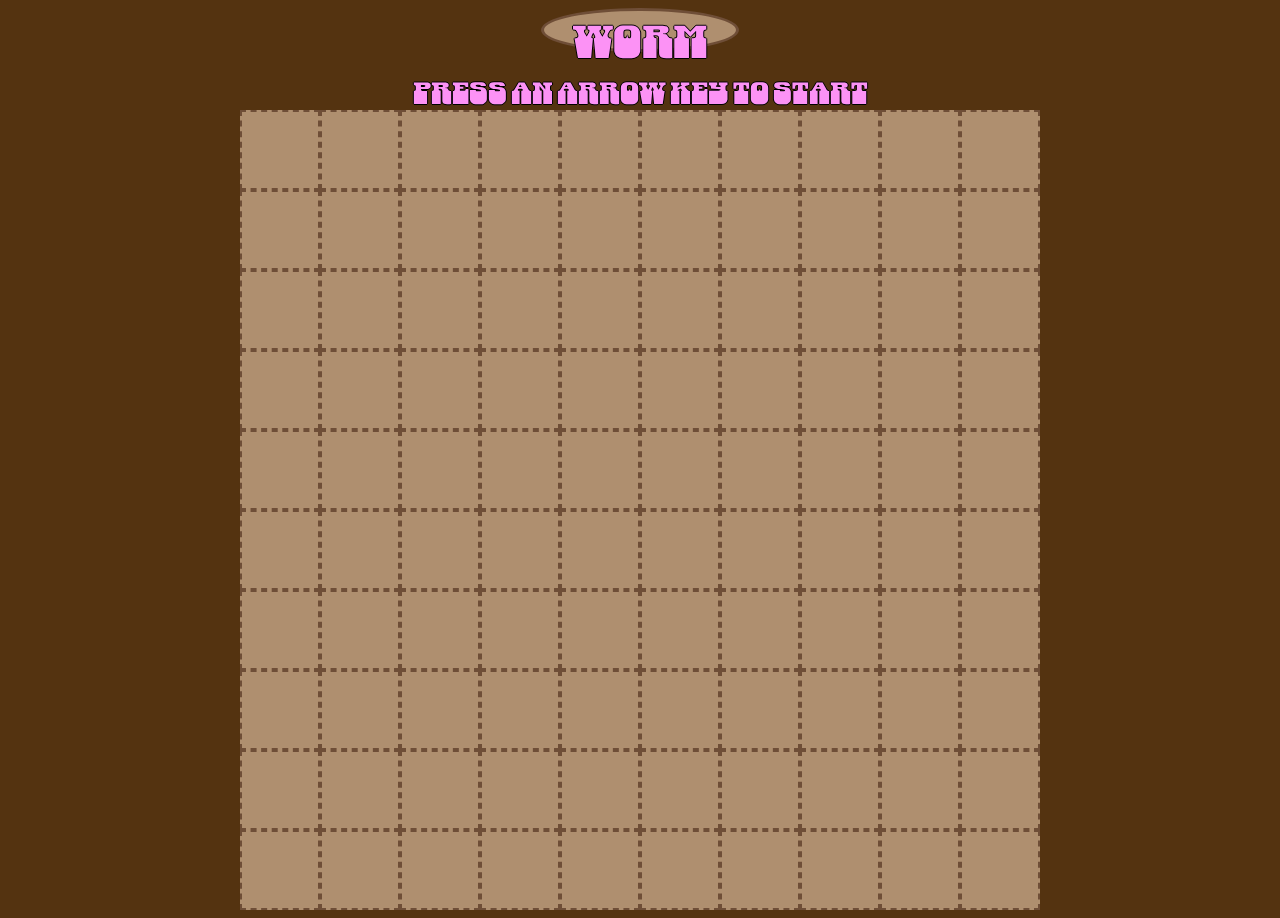
==== snake-project/index.html @ c0cc7f0d "Before 2D array" ====
<!DOCTYPE html>
<html lang="en">
  <head>
    <meta charset="UTF-8" />
    <meta name="viewport" content="width=device-width, initial-scale=1.0" />
    <title>Document</title>
    <script defer src="./app.js"></script>
    <link rel="stylesheet" href="style.css" />
    <link rel="preconnect" href="https://fonts.googleapis.com" />
    <link rel="preconnect" href="https://fonts.gstatic.com" crossorigin />
    <link
      href="https://fonts.googleapis.com/css2?family=Danfo&display=swap"
      rel="stylesheet"
    />
  </head>
  <nav>WORM</nav>
  <body>

    <div class = "message">
      Press an arrow key to start
    </div>
    
    <section class="board">
      <div class="sqr" id="0"></div>
      <div class="sqr" id="1"></div>
      <div class="sqr" id="2"></div>
      <div class="sqr" id="3"></div>
      <div class="sqr" id="4"></div>
      <div class="sqr" id="5"></div>
      <div class="sqr" id="6"></div>
      <div class="sqr" id="7"></div>
      <div class="sqr" id="8"></div>
      <div class="sqr"></div>
      <div class="sqr"></div>
      <div class="sqr"></div>
      <div class="sqr"></div>
      <div class="sqr"></div>
      <div class="sqr"></div>
      <div class="sqr"></div>
      <div class="sqr"></div>
      <div class="sqr"></div>
      <div class="sqr"></div>
      <div class="sqr"></div>
      <div class="sqr"></div>
      <div class="sqr"></div>
      <div class="sqr"></div>
      <div class="sqr"></div>
      <div class="sqr"></div>
      <div class="sqr"></div>
      <div class="sqr"></div>
      <div class="sqr"></div>
      <div class="sqr"></div>
      <div class="sqr"></div>
      <div class="sqr"></div>
      <div class="sqr"></div>
      <div class="sqr"></div>
      <div class="sqr"></div>
      <div class="sqr"></div>
      <div class="sqr"></div>
      <div class="sqr"></div>
      <div class="sqr"></div>
      <div class="sqr"></div>
      <div class="sqr"></div>
      <div class="sqr"></div>
      <div class="sqr"></div>
      <div class="sqr"></div>
      <div class="sqr"></div>
      <div class="sqr"></div>
      <div class="sqr"></div>
      <div class="sqr"></div>
      <div class="sqr"></div>
      <div class="sqr"></div>
      <div class="sqr"></div>
      <div class="sqr"></div>
      <div class="sqr"></div>
      <div class="sqr"></div>
      <div class="sqr"></div>
      <div class="sqr"></div>
      <div class="sqr"></div>
      <div class="sqr"></div>
      <div class="sqr"></div>
      <div class="sqr"></div>
      <div class="sqr"></div>
      <div class="sqr"></div>
      <div class="sqr"></div>
      <div class="sqr"></div>
      <div class="sqr"></div>
      <div class="sqr"></div>
      <div class="sqr"></div>
      <div class="sqr"></div>
      <div class="sqr"></div>
      <div class="sqr"></div>
      <div class="sqr"></div>
      <div class="sqr"></div>
      <div class="sqr"></div>
      <div class="sqr"></div>
      <div class="sqr"></div>
      <div class="sqr"></div>
      <div class="sqr"></div>
      <div class="sqr"></div>
      <div class="sqr"></div>
      <div class="sqr"></div>
      <div class="sqr"></div>
      <div class="sqr"></div>
      <div class="sqr"></div>
      <div class="sqr"></div>
      <div class="sqr"></div>
      <div class="sqr"></div>
      <div class="sqr"></div>
      <div class="sqr"></div>
      <div class="sqr"></div>
      <div class="sqr"></div>
      <div class="sqr"></div>
      <div class="sqr"></div>
      <div class="sqr"></div>
      <div class="sqr"></div>
      <div class="sqr"></div>
      <div class="sqr"></div>
      <div class="sqr"></div>
      <div class="sqr"></div>
      <div class="sqr"></div>
      <div class="sqr"></div>
      <div class="sqr"></div>
   
    </section>
  </body>
</html>
---- snake-project/style.css ----
nav {
  display: flex;
  flex-direction: row;
  /* I researched about the position property*/
  position: fixed;

  background-color: #af8f6f;
  border:  solid #6f4e37;
  border-radius: 50%;
  justify-content: center;
  text-align: center;

  width: 15vw;
  height: 3vw;

  font-family: "Danfo", serif;
  font-size: 45px;
  color: #fc92f5;
  /*used this to give fontstyle a blackborder*/
  text-shadow:  1px 0 0 #000, 0 -1px 0 #000, 0 1px 0 #000, -1px 0 0 #000;
}

.message {

display: flex;
justify-content: center;
margin-top: 5vw;
position: fixed;

font-family: "Danfo", serif;
font-size: 30px;
color: #fc92f5;
text-shadow:  1px 0 0 #000, 0 -1px 0 #000, 0 1px 0 #000, -1px 0 0 #000;


}


body {
  /*opensource background image from open game art*/
  background-image: url(https://opengameart.org/sites/default/files/Dirt%20Texture%202.jpg);
  background-color: #543310;
  
  display: flex;
  justify-content: center;
}

.board {
  margin: 8vw;
  margin-bottom: 0;
  --rowColumnSize: 5em;
  display: grid;
  grid-template-rows: var(--rowColumnSize) var(--rowColumnSize) var(
      --rowColumnSize
    ) var(--rowColumnSize) var(--rowColumnSize) var(--rowColumnSize) var(
      --rowColumnSize
    ) var(--rowColumnSize) var(--rowColumnSize) var(--rowColumnSize);
  grid-template-columns: var(--rowColumnSize) var(--rowColumnSize) var(
      --rowColumnSize
    ) var(--rowColumnSize) var(--rowColumnSize) var(--rowColumnSize) var(
      --rowColumnSize
    ) var(--rowColumnSize) var(--rowColumnSize) var(--rowColumnSize);
}

.sqr {
  display: flex;
  background-color: #af8f6f;
  border: 2px dashed #6f4e37;
  min-width: 50px;
  min-height: 50px;
  font-size: 75px;
  justify-content: center;
  align-items: center;
}
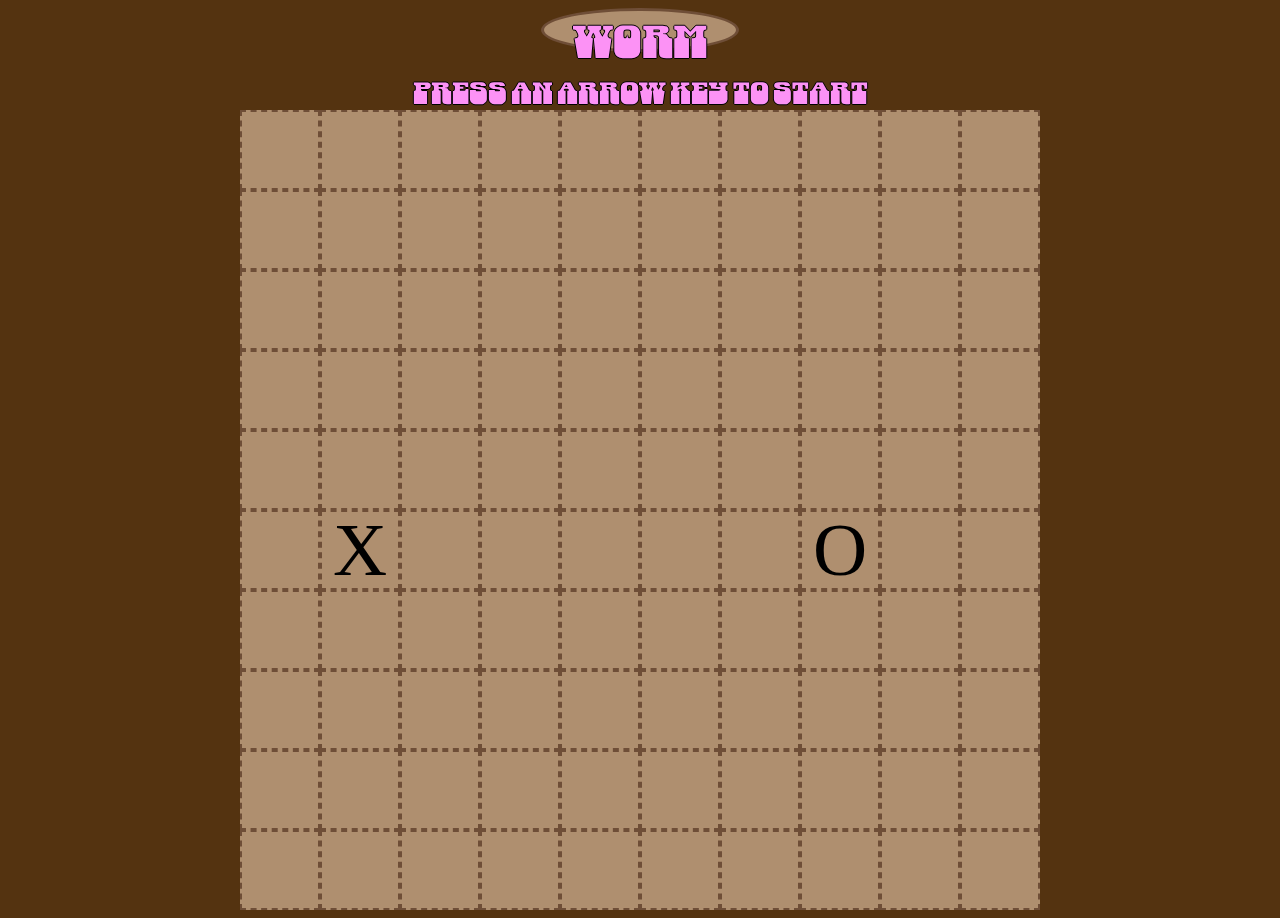
==== commit f4f76066: "improved snake tracking"" ====
--- a/snake-project/index.html
+++ b/snake-project/index.html
@@ -21,106 +21,107 @@
     </div>
     
     <section class="board">
-      <div class="sqr" id="0"></div>
-      <div class="sqr" id="1"></div>
-      <div class="sqr" id="2"></div>
-      <div class="sqr" id="3"></div>
-      <div class="sqr" id="4"></div>
-      <div class="sqr" id="5"></div>
-      <div class="sqr" id="6"></div>
-      <div class="sqr" id="7"></div>
-      <div class="sqr" id="8"></div>
-      <div class="sqr"></div>
-      <div class="sqr"></div>
-      <div class="sqr"></div>
-      <div class="sqr"></div>
-      <div class="sqr"></div>
-      <div class="sqr"></div>
-      <div class="sqr"></div>
-      <div class="sqr"></div>
-      <div class="sqr"></div>
-      <div class="sqr"></div>
-      <div class="sqr"></div>
-      <div class="sqr"></div>
-      <div class="sqr"></div>
-      <div class="sqr"></div>
-      <div class="sqr"></div>
-      <div class="sqr"></div>
-      <div class="sqr"></div>
-      <div class="sqr"></div>
-      <div class="sqr"></div>
-      <div class="sqr"></div>
-      <div class="sqr"></div>
-      <div class="sqr"></div>
-      <div class="sqr"></div>
-      <div class="sqr"></div>
-      <div class="sqr"></div>
-      <div class="sqr"></div>
-      <div class="sqr"></div>
-      <div class="sqr"></div>
-      <div class="sqr"></div>
-      <div class="sqr"></div>
-      <div class="sqr"></div>
-      <div class="sqr"></div>
-      <div class="sqr"></div>
-      <div class="sqr"></div>
-      <div class="sqr"></div>
-      <div class="sqr"></div>
-      <div class="sqr"></div>
-      <div class="sqr"></div>
-      <div class="sqr"></div>
-      <div class="sqr"></div>
-      <div class="sqr"></div>
-      <div class="sqr"></div>
-      <div class="sqr"></div>
-      <div class="sqr"></div>
-      <div class="sqr"></div>
-      <div class="sqr"></div>
-      <div class="sqr"></div>
-      <div class="sqr"></div>
-      <div class="sqr"></div>
-      <div class="sqr"></div>
-      <div class="sqr"></div>
-      <div class="sqr"></div>
-      <div class="sqr"></div>
-      <div class="sqr"></div>
-      <div class="sqr"></div>
-      <div class="sqr"></div>
-      <div class="sqr"></div>
-      <div class="sqr"></div>
-      <div class="sqr"></div>
-      <div class="sqr"></div>
-      <div class="sqr"></div>
-      <div class="sqr"></div>
-      <div class="sqr"></div>
-      <div class="sqr"></div>
-      <div class="sqr"></div>
-      <div class="sqr"></div>
-      <div class="sqr"></div>
-      <div class="sqr"></div>
-      <div class="sqr"></div>
-      <div class="sqr"></div>
-      <div class="sqr"></div>
-      <div class="sqr"></div>
-      <div class="sqr"></div>
-      <div class="sqr"></div>
-      <div class="sqr"></div>
-      <div class="sqr"></div>
-      <div class="sqr"></div>
-      <div class="sqr"></div>
-      <div class="sqr"></div>
-      <div class="sqr"></div>
-      <div class="sqr"></div>
-      <div class="sqr"></div>
-      <div class="sqr"></div>
-      <div class="sqr"></div>
-      <div class="sqr"></div>
-      <div class="sqr"></div>
-      <div class="sqr"></div>
-      <div class="sqr"></div>
-      <div class="sqr"></div>
-      <div class="sqr"></div>
-      <div class="sqr"></div>
+     
+      <div class="sqr" data-coord="0,0"></div>
+      <div class="sqr"  data-coord="0,1"></div>
+      <div class="sqr"  data-coord="0,2"></div>
+      <div class="sqr"  data-coord="0,3"></div>
+      <div class="sqr"  data-coord="0,4"></div>
+      <div class="sqr"  data-coord="0,5"></div>
+      <div class="sqr"  data-coord="0,6"></div>
+      <div class="sqr"  data-coord="0,7"></div>
+      <div class="sqr"  data-coord="0,8"></div>
+      <div class="sqr"  data-coord="0,9"></div>
+      <div class="sqr" data-coord="1,0"></div>
+      <div class="sqr" data-coord="1,1"></div>
+      <div class="sqr" data-coord="1,2"></div>
+      <div class="sqr" data-coord="1,3"></div>
+      <div class="sqr" data-coord="1,4"></div>
+      <div class="sqr" data-coord="1,5"></div>
+      <div class="sqr" data-coord="1,6"></div>
+      <div class="sqr" data-coord="1,7"></div>
+      <div class="sqr" data-coord="1,8"></div>
+      <div class="sqr" data-coord="1,9"></div>
+      <div class="sqr" data-coord="2,0"></div>
+      <div class="sqr" data-coord="2,1"></div>
+      <div class="sqr" data-coord="2,2"></div>
+      <div class="sqr" data-coord="2,3"></div>
+      <div class="sqr" data-coord="2,4"></div>
+      <div class="sqr" data-coord="2,5"></div>
+      <div class="sqr" data-coord="2,6"></div>
+      <div class="sqr" data-coord="2,7"></div>
+      <div class="sqr" data-coord="2,8"></div>
+      <div class="sqr" data-coord="2,9"></div>
+      <div class="sqr" data-coord="3,0"></div>
+      <div class="sqr" data-coord="3,1"></div>
+      <div class="sqr" data-coord="3,2"></div>
+      <div class="sqr" data-coord="3,3"></div>
+      <div class="sqr" data-coord="3,4"></div>
+      <div class="sqr" data-coord="3,5"></div>
+      <div class="sqr" data-coord="3,6"></div>
+      <div class="sqr" data-coord="3,7"></div>
+      <div class="sqr" data-coord="3,8"></div>
+      <div class="sqr" data-coord="3,9"></div>
+      <div class="sqr" data-coord="4,0"></div>
+      <div class="sqr" data-coord="4,1"></div>
+      <div class="sqr" data-coord="4,2"></div>
+      <div class="sqr" data-coord="4,3"></div>
+      <div class="sqr" data-coord="4,4"></div>
+      <div class="sqr" data-coord="4,5"></div>
+      <div class="sqr" data-coord="4,6"></div>
+      <div class="sqr" data-coord="4,7" ></div>
+      <div class="sqr" data-coord="4,8"></div>
+      <div class="sqr" data-coord="4,9"></div>
+      <div class="sqr" data-coord="5,0"></div>
+      <div class="sqr" data-coord="5,1"></div>
+      <div class="sqr" data-coord="5,2"></div>
+      <div class="sqr" data-coord="5,3"></div>
+      <div class="sqr" data-coord="5,4"></div>
+      <div class="sqr" data-coord="5,5"></div>
+      <div class="sqr" data-coord="5,6"></div>
+      <div class="sqr" data-coord="5,7"></div>
+      <div class="sqr" data-coord="5,8"></div>
+      <div class="sqr" data-coord="5,9"></div>
+      <div class="sqr" data-coord="6,0"></div>
+      <div class="sqr" data-coord="6,1"></div>
+      <div class="sqr" data-coord="6,2"></div>
+      <div class="sqr" data-coord="6,3"></div>
+      <div class="sqr" data-coord="6,4"></div>
+      <div class="sqr" data-coord="6,5"></div>
+      <div class="sqr" data-coord="6,6"></div>
+      <div class="sqr" data-coord="6,7"></div>
+      <div class="sqr" data-coord="6,8"></div>
+      <div class="sqr" data-coord="6,9"></div>
+      <div class="sqr" data-coord="7,0"></div>
+      <div class="sqr" data-coord="7,1"></div>
+      <div class="sqr" data-coord="7,2"></div>
+      <div class="sqr" data-coord="7,3"></div>
+      <div class="sqr" data-coord="7,4"></div>
+      <div class="sqr" data-coord="7,5"></div>
+      <div class="sqr" data-coord="7,6"></div>
+      <div class="sqr" data-coord="7,7"></div>
+      <div class="sqr" data-coord="7,8"></div>
+      <div class="sqr" data-coord="7,9"></div>
+      <div class="sqr" data-coord="8,0"></div>
+      <div class="sqr" data-coord="8,1"></div>
+      <div class="sqr" data-coord="8,2"></div>
+      <div class="sqr" data-coord="8,3"></div>
+      <div class="sqr" data-coord="8,4"></div>
+      <div class="sqr" data-coord="8,5"></div>
+      <div class="sqr" data-coord="8,6"></div>
+      <div class="sqr" data-coord="8,7"></div>
+      <div class="sqr" data-coord="8,8"></div>
+      <div class="sqr" data-coord="8,9"></div>
+      <div class="sqr" data-coord="9,0"></div>
+      <div class="sqr" data-coord="9,1"></div>
+      <div class="sqr" data-coord="9,2"></div>
+      <div class="sqr" data-coord="9,3"></div>
+      <div class="sqr" data-coord="9,4"></div>
+      <div class="sqr" data-coord="9,5"></div>
+      <div class="sqr" data-coord="9,6"></div>
+      <div class="sqr" data-coord="9,7"></div>
+      <div class="sqr" data-coord="9,8"></div>
+      <div class="sqr" data-coord="9,9"></div>
    
     </section>
   </body>
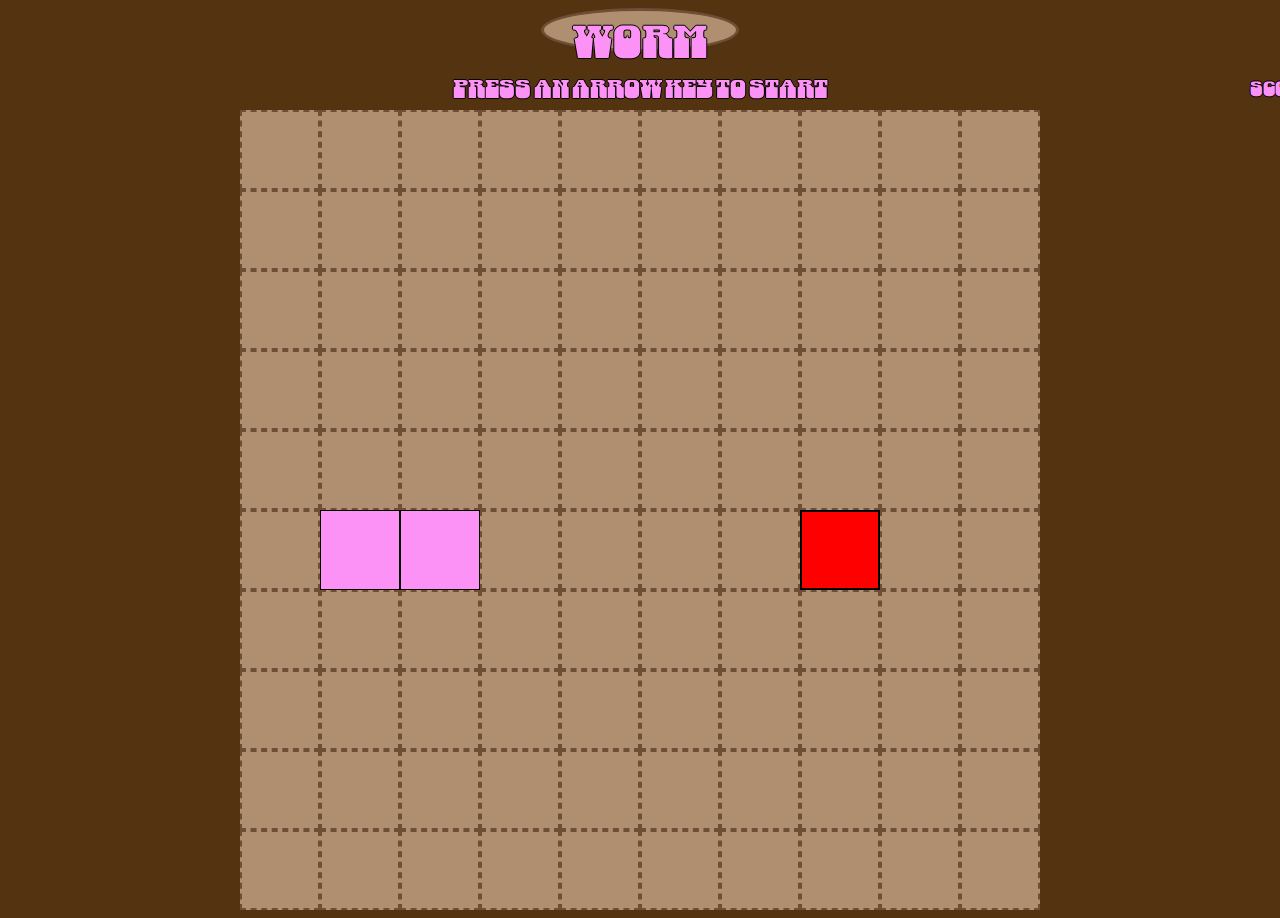
==== commit 36bc254d: "Added in the colors for the worm and apple" ====
--- a/snake-project/index.html
+++ b/snake-project/index.html
@@ -14,24 +14,23 @@
     />
   </head>
   <nav>WORM</nav>
+
   <body>
+    <div id="message">Press an arrow key to start</div>
 
-    <div class = "message">
-      Press an arrow key to start
-    </div>
-    
+    <div id="Score">Score:</div>
+
     <section class="board">
-     
       <div class="sqr" data-coord="0,0"></div>
-      <div class="sqr"  data-coord="0,1"></div>
-      <div class="sqr"  data-coord="0,2"></div>
-      <div class="sqr"  data-coord="0,3"></div>
-      <div class="sqr"  data-coord="0,4"></div>
-      <div class="sqr"  data-coord="0,5"></div>
-      <div class="sqr"  data-coord="0,6"></div>
-      <div class="sqr"  data-coord="0,7"></div>
-      <div class="sqr"  data-coord="0,8"></div>
-      <div class="sqr"  data-coord="0,9"></div>
+      <div class="sqr" data-coord="0,1"></div>
+      <div class="sqr" data-coord="0,2"></div>
+      <div class="sqr" data-coord="0,3"></div>
+      <div class="sqr" data-coord="0,4"></div>
+      <div class="sqr" data-coord="0,5"></div>
+      <div class="sqr" data-coord="0,6"></div>
+      <div class="sqr" data-coord="0,7"></div>
+      <div class="sqr" data-coord="0,8"></div>
+      <div class="sqr" data-coord="0,9"></div>
       <div class="sqr" data-coord="1,0"></div>
       <div class="sqr" data-coord="1,1"></div>
       <div class="sqr" data-coord="1,2"></div>
@@ -69,7 +68,7 @@
       <div class="sqr" data-coord="4,4"></div>
       <div class="sqr" data-coord="4,5"></div>
       <div class="sqr" data-coord="4,6"></div>
-      <div class="sqr" data-coord="4,7" ></div>
+      <div class="sqr" data-coord="4,7"></div>
       <div class="sqr" data-coord="4,8"></div>
       <div class="sqr" data-coord="4,9"></div>
       <div class="sqr" data-coord="5,0"></div>
@@ -122,7 +121,6 @@
       <div class="sqr" data-coord="9,7"></div>
       <div class="sqr" data-coord="9,8"></div>
       <div class="sqr" data-coord="9,9"></div>
-   
     </section>
   </body>
 </html>
--- a/snake-project/style.css
+++ b/snake-project/style.css
@@ -5,7 +5,7 @@
   position: fixed;
 
   background-color: #af8f6f;
-  border:  solid #6f4e37;
+  border: solid #6f4e37;
   border-radius: 50%;
   justify-content: center;
   text-align: center;
@@ -17,30 +17,38 @@
   font-size: 45px;
   color: #fc92f5;
   /*used this to give fontstyle a blackborder*/
-  text-shadow:  1px 0 0 #000, 0 -1px 0 #000, 0 1px 0 #000, -1px 0 0 #000;
+  text-shadow: 1px 0 0 #000, 0 -1px 0 #000, 0 1px 0 #000, -1px 0 0 #000;
 }
 
-.message {
+#message {
+  position: fixed;
 
-display: flex;
-justify-content: center;
-margin-top: 5vw;
-position: fixed;
+  margin-top: 5vw;
 
-font-family: "Danfo", serif;
-font-size: 30px;
-color: #fc92f5;
-text-shadow:  1px 0 0 #000, 0 -1px 0 #000, 0 1px 0 #000, -1px 0 0 #000;
-
-
+  font-family: "Danfo", serif;
+  font-size: 25px;
+  color: #fc92f5;
+  text-shadow: 1px 0 0 #000, 0 -1px 0 #000, 0 1px 0 #000, -1px 0 0 #000;
 }
 
+#Score {
+  position: absolute;
+  left: 1250px;
+
+  margin-top: 5.25vw;
+  width: 10vw;
+
+  font-family: "Danfo", serif;
+  font-size: 20px;
+  color: #fc92f5;
+  text-shadow: 1px 0 0 #000, 0 -1px 0 #000, 0 1px 0 #000, -1px 0 0 #000;
+}
 
 body {
   /*opensource background image from open game art*/
   background-image: url(https://opengameart.org/sites/default/files/Dirt%20Texture%202.jpg);
   background-color: #543310;
-  
+
   display: flex;
   justify-content: center;
 }
@@ -50,16 +58,18 @@
   margin-bottom: 0;
   --rowColumnSize: 5em;
   display: grid;
-  grid-template-rows: var(--rowColumnSize) var(--rowColumnSize) var(
+  grid-template-rows:
+    var(--rowColumnSize) var(--rowColumnSize) var(--rowColumnSize)
+    var(--rowColumnSize) var(--rowColumnSize) var(--rowColumnSize) var(
       --rowColumnSize
-    ) var(--rowColumnSize) var(--rowColumnSize) var(--rowColumnSize) var(
+    )
+    var(--rowColumnSize) var(--rowColumnSize) var(--rowColumnSize);
+  grid-template-columns:
+    var(--rowColumnSize) var(--rowColumnSize) var(--rowColumnSize)
+    var(--rowColumnSize) var(--rowColumnSize) var(--rowColumnSize) var(
       --rowColumnSize
-    ) var(--rowColumnSize) var(--rowColumnSize) var(--rowColumnSize);
-  grid-template-columns: var(--rowColumnSize) var(--rowColumnSize) var(
-      --rowColumnSize
-    ) var(--rowColumnSize) var(--rowColumnSize) var(--rowColumnSize) var(
-      --rowColumnSize
-    ) var(--rowColumnSize) var(--rowColumnSize) var(--rowColumnSize);
+    )
+    var(--rowColumnSize) var(--rowColumnSize) var(--rowColumnSize);
 }
 
 .sqr {
@@ -72,3 +82,16 @@
   justify-content: center;
   align-items: center;
 }
+
+.Head {
+  background-color: black;
+}
+.Snake {
+  background-color: #fc92f5;
+  border: 1px solid black;
+  background-image: url(https://www.google.com/url?sa=i&url=https%3A%2F%2Fwww.dreamstime.com%2Fillustration%2Fpink-worm.html&psig=AOvVaw1SoHF2KdtEKz7M40JFm3Yd&ust=1716937500776000&source=images&cd=vfe&opi=89978449&ved=0CBUQjRxqFwoTCIDajLb5roYDFQAAAAAdAAAAABAE);
+}
+.Apple {
+  background-color: red;
+  border: 2px solid black;
+}
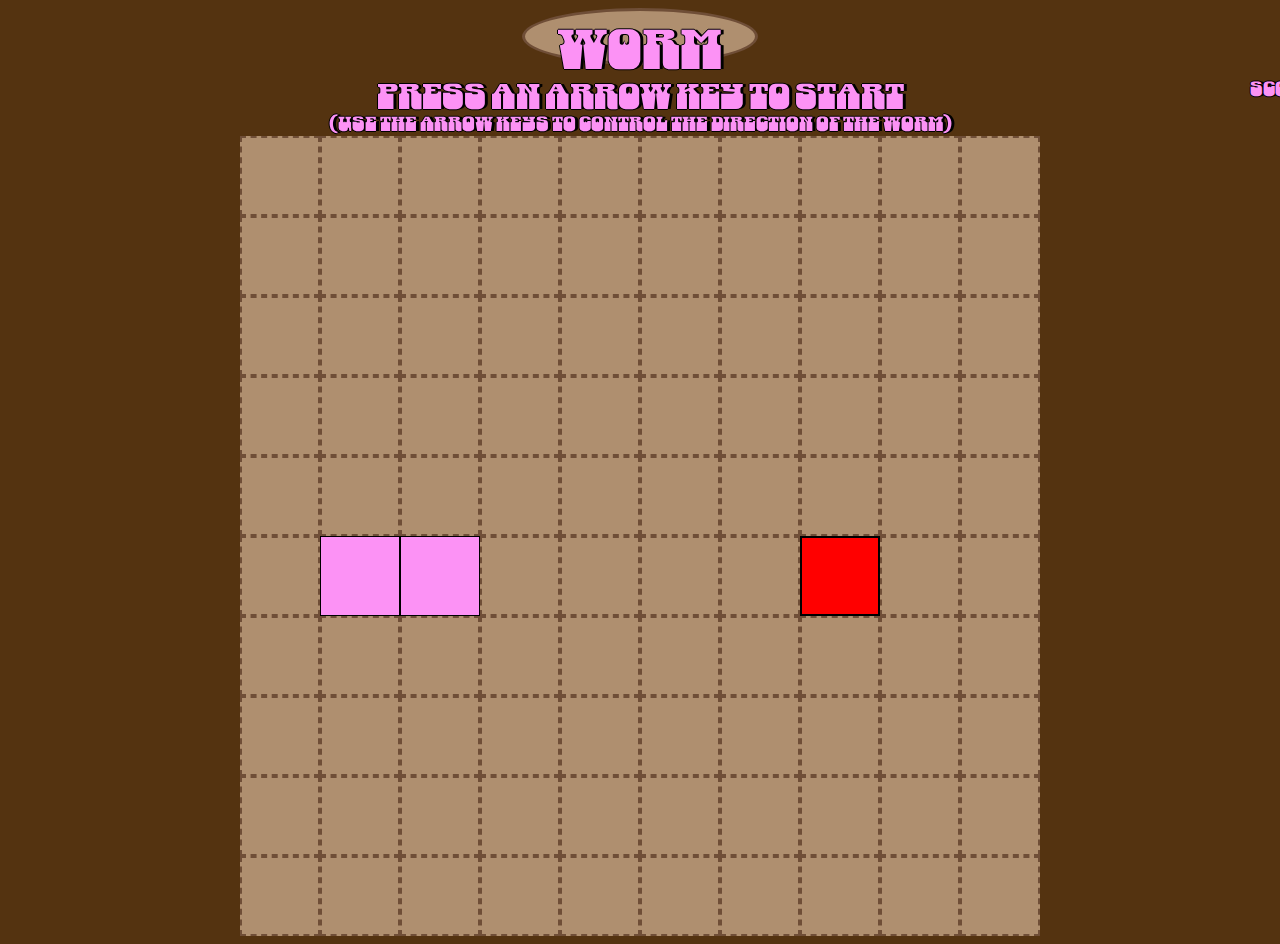
==== commit 1f214ad7: "Final touches to messages and aesthetics" ====
--- a/snake-project/index.html
+++ b/snake-project/index.html
@@ -17,6 +17,7 @@
 
   <body>
     <div id="message">Press an arrow key to start</div>
+    <div id="submessage">(Use the arrow keys to control the direction of the worm)</div>
 
     <div id="Score">Score:</div>
 
--- a/snake-project/style.css
+++ b/snake-project/style.css
@@ -10,14 +10,14 @@
   justify-content: center;
   text-align: center;
 
-  width: 15vw;
-  height: 3vw;
+  width: 18vw;
+  height: 4vw;
 
   font-family: "Danfo", serif;
-  font-size: 45px;
+  font-size: 55px;
   color: #fc92f5;
   /*used this to give fontstyle a blackborder*/
-  text-shadow: 1px 0 0 #000, 0 -1px 0 #000, 0 1px 0 #000, -1px 0 0 #000;
+  text-shadow: 3px 0 0 #000, 0 -1px 0 #000, 0 1px 0 #000, -1px 0 0 #000;
 }
 
 #message {
@@ -26,10 +26,21 @@
   margin-top: 5vw;
 
   font-family: "Danfo", serif;
-  font-size: 25px;
+  font-size: 35px;
   color: #fc92f5;
-  text-shadow: 1px 0 0 #000, 0 -1px 0 #000, 0 1px 0 #000, -1px 0 0 #000;
+  text-shadow: 3px 0 0 #000, 0 -1px 0 #000, 0 1px 0 #000, -1px 0 0 #000;
 }
+#submessage {
+  position: fixed;
+
+  margin-top: 8vw;
+
+  font-family: "Danfo", serif;
+  font-size: 20px;
+  color: #fc92f5;
+  text-shadow: 3px 0 0 #000, 0 -1px 0 #000, 0 1px 0 #000, -1px 0 0 #000;
+}
+
 
 #Score {
   position: absolute;
@@ -41,7 +52,7 @@
   font-family: "Danfo", serif;
   font-size: 20px;
   color: #fc92f5;
-  text-shadow: 1px 0 0 #000, 0 -1px 0 #000, 0 1px 0 #000, -1px 0 0 #000;
+  text-shadow: 3px 0 0 #000, 0 -1px 0 #000, 0 1px 0 #000, -1px 0 0 #000;
 }
 
 body {
@@ -54,7 +65,7 @@
 }
 
 .board {
-  margin: 8vw;
+  margin: 10vw;
   margin-bottom: 0;
   --rowColumnSize: 5em;
   display: grid;
@@ -89,7 +100,7 @@
 .Snake {
   background-color: #fc92f5;
   border: 1px solid black;
-  background-image: url(https://www.google.com/url?sa=i&url=https%3A%2F%2Fwww.dreamstime.com%2Fillustration%2Fpink-worm.html&psig=AOvVaw1SoHF2KdtEKz7M40JFm3Yd&ust=1716937500776000&source=images&cd=vfe&opi=89978449&ved=0CBUQjRxqFwoTCIDajLb5roYDFQAAAAAdAAAAABAE);
+ 
 }
 .Apple {
   background-color: red;
